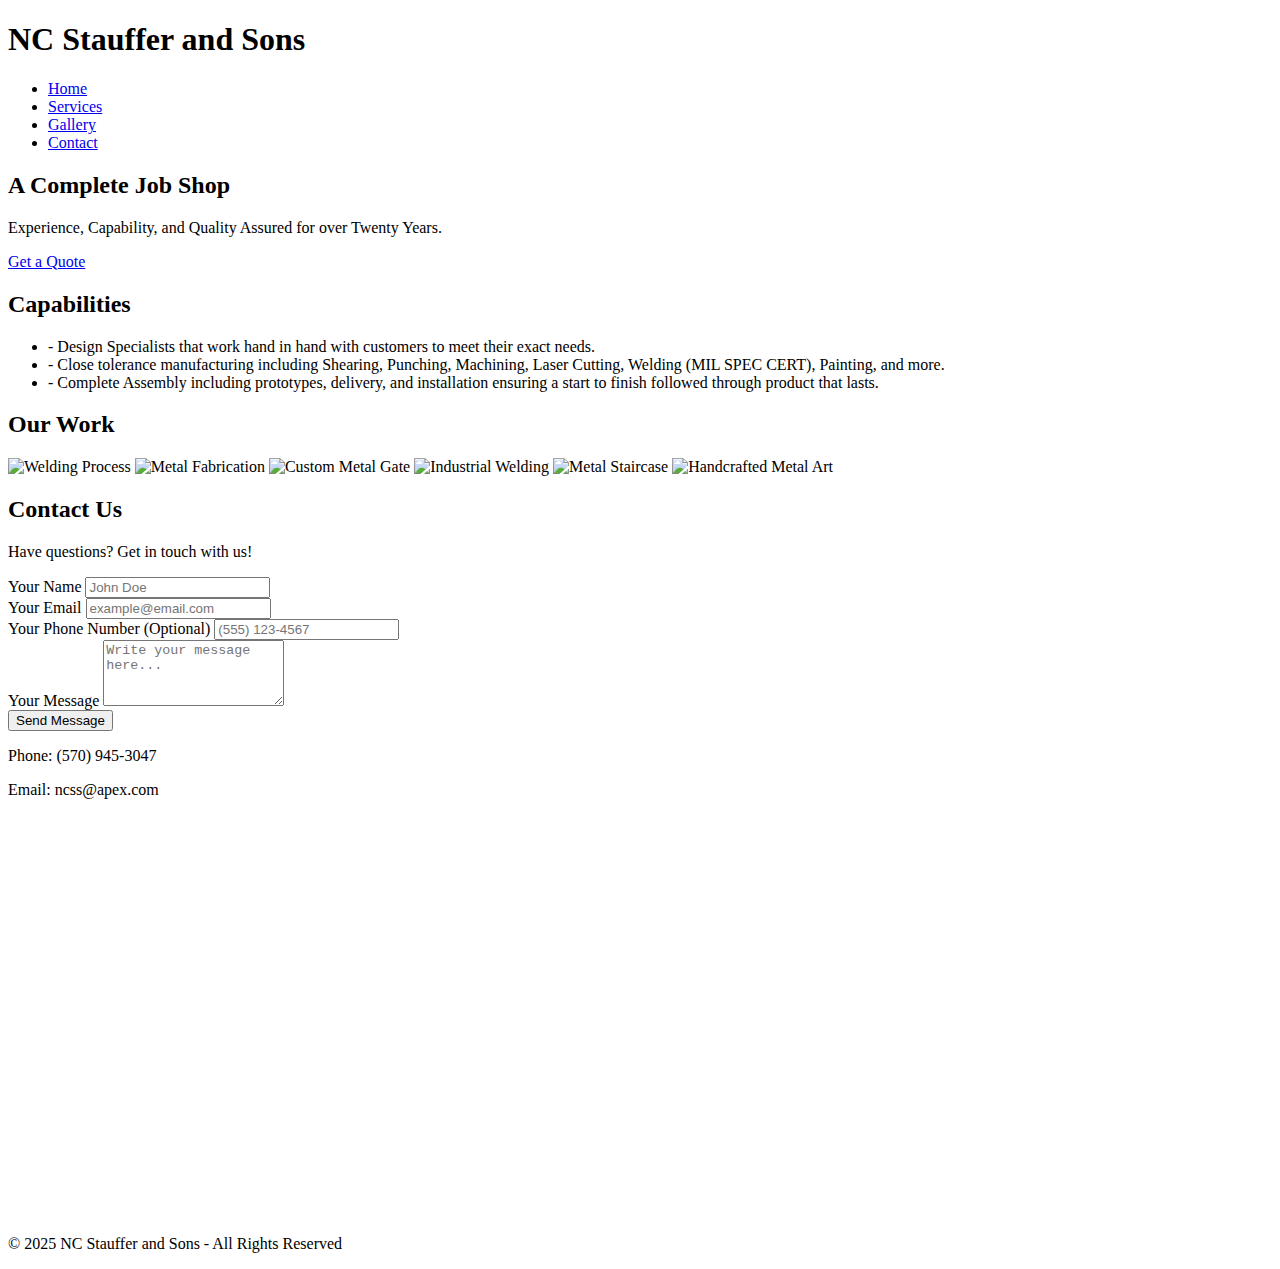
==== index.html @ a1cfd023 "Static Upload" ====
<!DOCTYPE html>
<html lang="en">
<head>
    <!-- Essential Meta Tags -->
    <meta charset="UTF-8">
    <meta name="viewport" content="width=device-width, initial-scale=1.0">
    <meta name="description" content="Rural Welding & Metal Shop - Expert metal fabrication and welding services in Pennsylvania. Quality craftsmanship for over 30 years.">
    <meta name="keywords" content="welding, metal fabrication, custom metalwork, Pennsylvania welding services, metal shop">
    <meta name="author" content="Rural Welding & Metal Shop">
    <meta name="robots" content="index, follow">

    <!-- Open Graph Meta Tags (for Social Media Sharing) -->
    <meta property="og:title" content="Rural Welding & Metal Shop - Quality Welding & Fabrication">
    <meta property="og:description" content="Serving Pennsylvania with expert craftsmanship in metal fabrication for over 30 years.">
    <meta property="og:image" content="images/welding.jpg">
    <meta property="og:url" content="yourwebsite.com">
    <meta property="og:type" content="website">

    <!-- Favicon -->
    <link rel="icon" type="image/png" href="images/favicon.ico">

    <!-- Structured Data for Google -->
    <script type="application/ld+json">
    {
      "@context": "https://schema.org",
      "@type": "LocalBusiness",
      "name": "NC Stauffer and Sons",
      "description": "Expert metal fabrication and welding services in Pennsylvania for over 30 years.",
      "url": "yourwebsite.com",
      "telephone": "(570) 945-3047",
      "address": {
        "@type": "PostalAddress",
        "streetAddress": "123 Metalworks Rd",
        "addressLocality": "Harrisburg",
        "addressRegion": "PA",
        "postalCode": "17101",
        "addressCountry": "US"
      },
      "image": "images/welding.jpg",
      "openingHours": "Mo-Fr 08:00-18:00",
      "priceRange": "$$"
    }
    </script>

    <title>NC Stauffer and Sons</title>
    <script src="https://cdn.tailwindcss.com"></script>
    <link rel="stylesheet" href="style.css">
</head>

<body class="bg-gray-900 text-white">
    <header class="bg-gray-800 p-4 flex justify-between items-center">
        <h1 class="text-xl font-bold">NC Stauffer and Sons</h1>
        <nav>
            <ul class="flex space-x-4">
                <li><a href="#home" class="hover:text-yellow-400">Home</a></li>
                <li><a href="#services" class="hover:text-yellow-400">Services</a></li>
                <li><a href="#gallery" class="hover:text-yellow-400">Gallery</a></li>
                <li><a href="#contact" class="hover:text-yellow-400">Contact</a></li>
            </ul>
        </nav>
    </header>

    <section id="home" class="text-center p-10">
        <h2 class="text-3xl font-bold">A Complete Job Shop</h2>
        <p class="mt-2">Experience, Capability, and Quality Assured for over Twenty Years.</p>
        <a href="#contact" class="mt-4 inline-block bg-yellow-500 text-black px-6 py-2 rounded-lg">Get a Quote</a>
    </section>

    <section id="services" class="p-10">
        <h2 class="text-2xl font-bold">Capabilities</h2>
        <ul class="mt-4 space-y-2">
            <li>- Design Specialists that work hand in hand with customers to meet their exact needs.</li>
            <li>- Close tolerance manufacturing including Shearing, Punching, Machining, Laser Cutting, Welding (MIL SPEC CERT), Painting, and more.</li>
            <li>- Complete Assembly including prototypes, delivery, and installation ensuring a start to finish followed through product that lasts.</li>
        </ul>
    </section>

    <section id="gallery-title" class="p-10 bg-gray-900 text-center">
        <h2 class="text-2xl font-bold text-yellow-400">Our Work</h2>
    </section>
    
    <section id="gallery" class="p-10 bg-gray-800">
        <div class="grid grid-cols-2 md:grid-cols-3 gap-4 place-items-center">
            <img src="images/welding.jpg" alt="Welding Process" class="rounded-lg">
            <img src="images/welding2.jpg" alt="Metal Fabrication" class="rounded-lg">
            <img src="images/project1.jpg" alt="Custom Metal Gate" class="rounded-lg">
            <img src="images/project2.jpg" alt="Industrial Welding" class="rounded-lg">
            <img src="images/project3.jpg" alt="Metal Staircase" class="rounded-lg">
            <img src="images/project4.jpg" alt="Handcrafted Metal Art" class="rounded-lg">
        </div>
    </section>
    
    <section id="contact" class="p-10 bg-gray-800">
        <h2 class="text-2xl font-bold text-center text-yellow-400">Contact Us</h2>
        <p class="mt-2 text-center">Have questions? Get in touch with us!</p>
    
        <form id="contact-form" class="max-w-lg mx-auto bg-gray-700 p-6 rounded-lg mt-4 shadow-lg">
            <div class="mb-4">
                <label class="block text-gray-300 mb-1" for="name">Your Name</label>
                <input type="text" id="name" name="name" placeholder="John Doe" class="w-full p-2 rounded bg-gray-800 text-white border border-gray-600 focus:border-yellow-400" required>
            </div>
    
            <div class="mb-4">
                <label class="block text-gray-300 mb-1" for="email">Your Email</label>
                <input type="email" id="email" name="email" placeholder="example@email.com" class="w-full p-2 rounded bg-gray-800 text-white border border-gray-600 focus:border-yellow-400" required>
            </div>
    
            <div class="mb-4">
                <label class="block text-gray-300 mb-1" for="phone">Your Phone Number (Optional)</label>
                <input type="tel" id="phone" name="phone" placeholder="(555) 123-4567" class="w-full p-2 rounded bg-gray-800 text-white border border-gray-600 focus:border-yellow-400">
            </div>
    
            <div class="mb-4">
                <label class="block text-gray-300 mb-1" for="message">Your Message</label>
                <textarea id="message" name="message" rows="4" placeholder="Write your message here..." class="w-full p-2 rounded bg-gray-800 text-white border border-gray-600 focus:border-yellow-400" required></textarea>
            </div>
            
            <button type="submit" class="w-full bg-yellow-500 text-black py-2 rounded font-bold hover:bg-yellow-400 transition">
                Send Message
            </button>
            <p id="responseMessage" class="mt-4 text-center"></p>
        </form>
    
        <p class="mt-4 text-center">Phone: (570) 945-3047</p>
        <p class="text-center">Email: ncss@apex.com</p>
    </section>

    <!-- Google Maps Embed -->
    <div class="max-w-4xl mx-auto mt-6">
        <iframe 
            src="https://www.google.com/maps/embed?pb=!1m18!1m12!1m3!1d2984.433225310229!2d-75.80938728757873!3d41.58150968381068!2m3!1f0!2f0!3f0!3m2!1i1024!2i768!4f13.1!3m3!1m2!1s0x89c5291593db1fab%3A0x8ff836d2e2c50c04!2sN%20C%20Stauffer%20%26%20Sons%20Inc!5e0!3m2!1sen!2sus!4v1739361528600!5m2!1sen!2sus"
            width="100%" height="400" style="border:0;" allowfullscreen="" loading="lazy">
        </iframe>
    </div>
    
    <footer class="text-center p-4 bg-gray-800 mt-4">
        <p>© 2025 NC Stauffer and Sons - All Rights Reserved</p>
    </footer>

    <script>
        document.getElementById('contact-form').addEventListener('submit', async function(event) {
            event.preventDefault();
            
            const formData = {
                name: document.getElementById('name').value,
                email: document.getElementById('email').value,
                phone: document.getElementById('phone').value,
                message: document.getElementById('message').value
            };

            try {
                const response = await fetch('http://localhost:5000/send-email', {
                    method: 'POST',
                    headers: {
                        'Content-Type': 'application/json',
                    },
                    body: JSON.stringify(formData)
                });
                
                const result = await response.json();
                document.getElementById('responseMessage').textContent = result.message;
            } catch (error) {
                document.getElementById('responseMessage').textContent = 'An error occurred while sending your message.';
                console.error('Error:', error);
            }
        });
    </script>

</body>
</html>
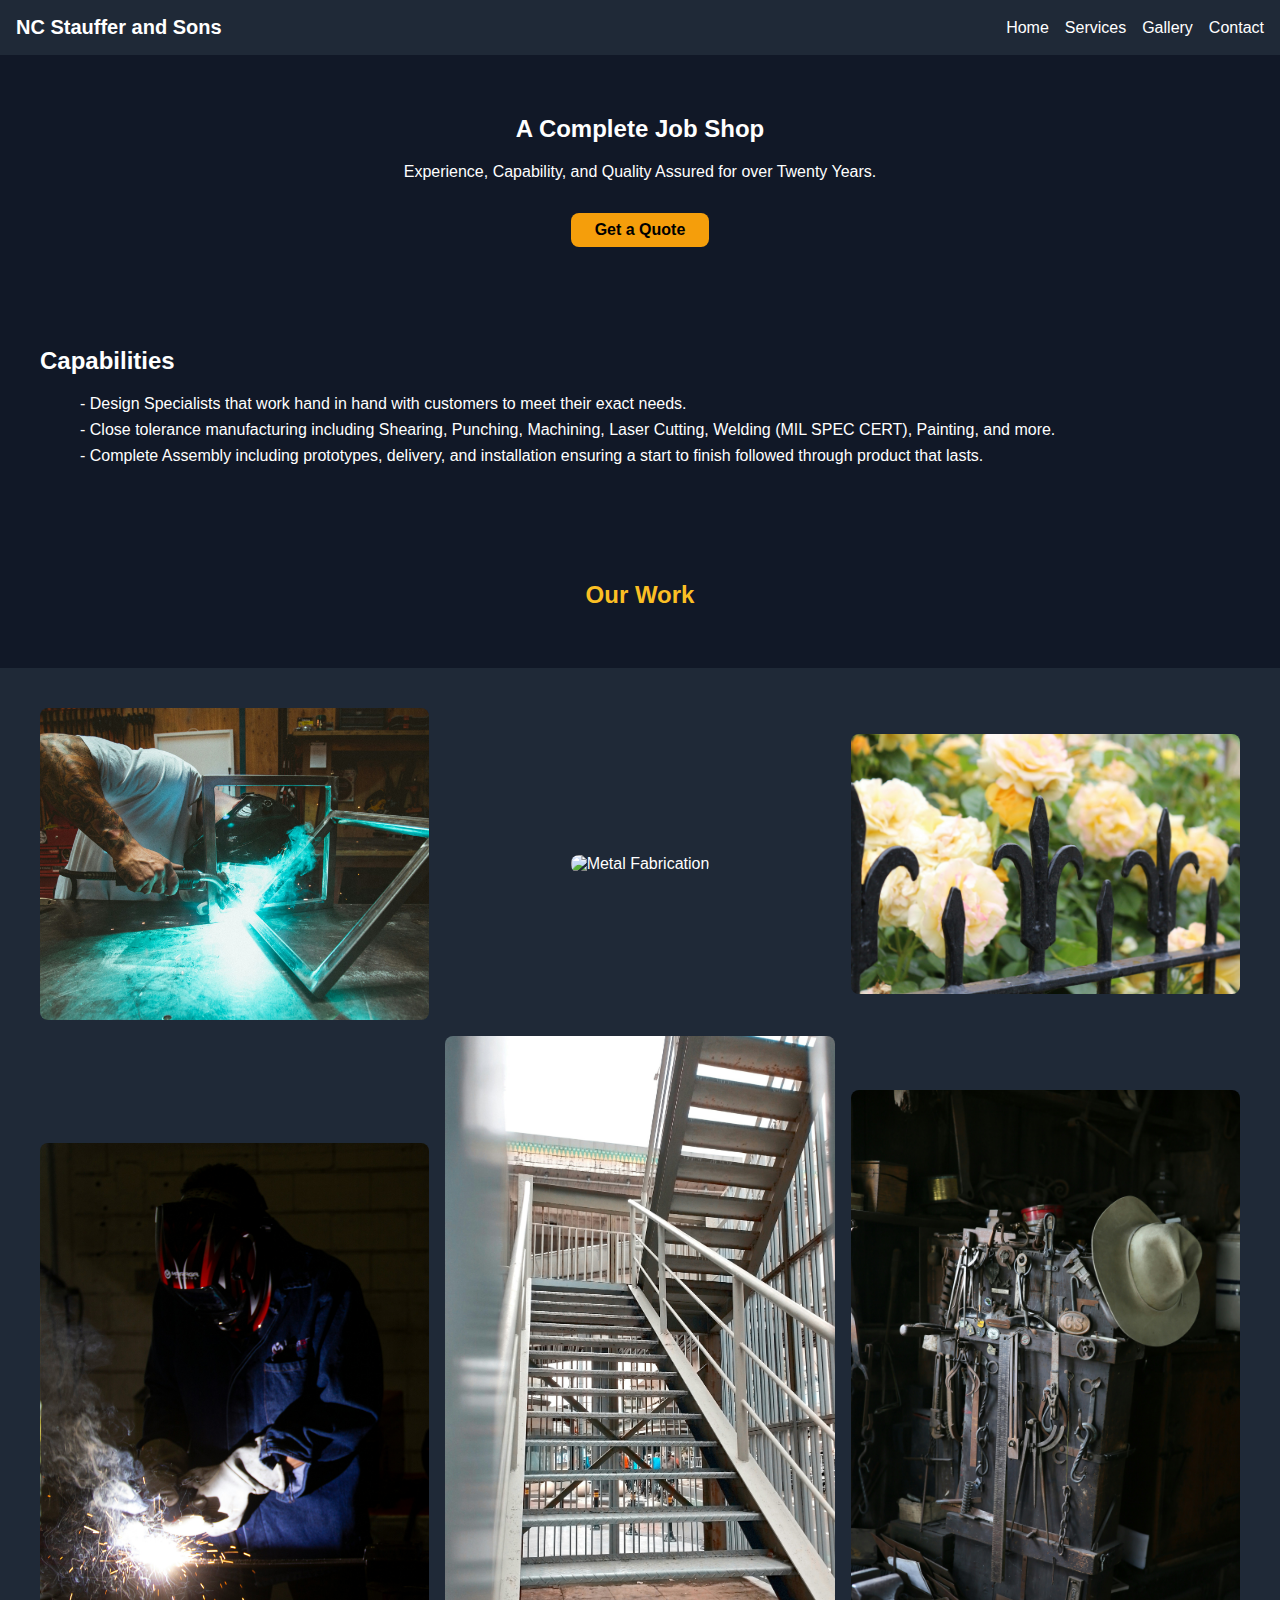
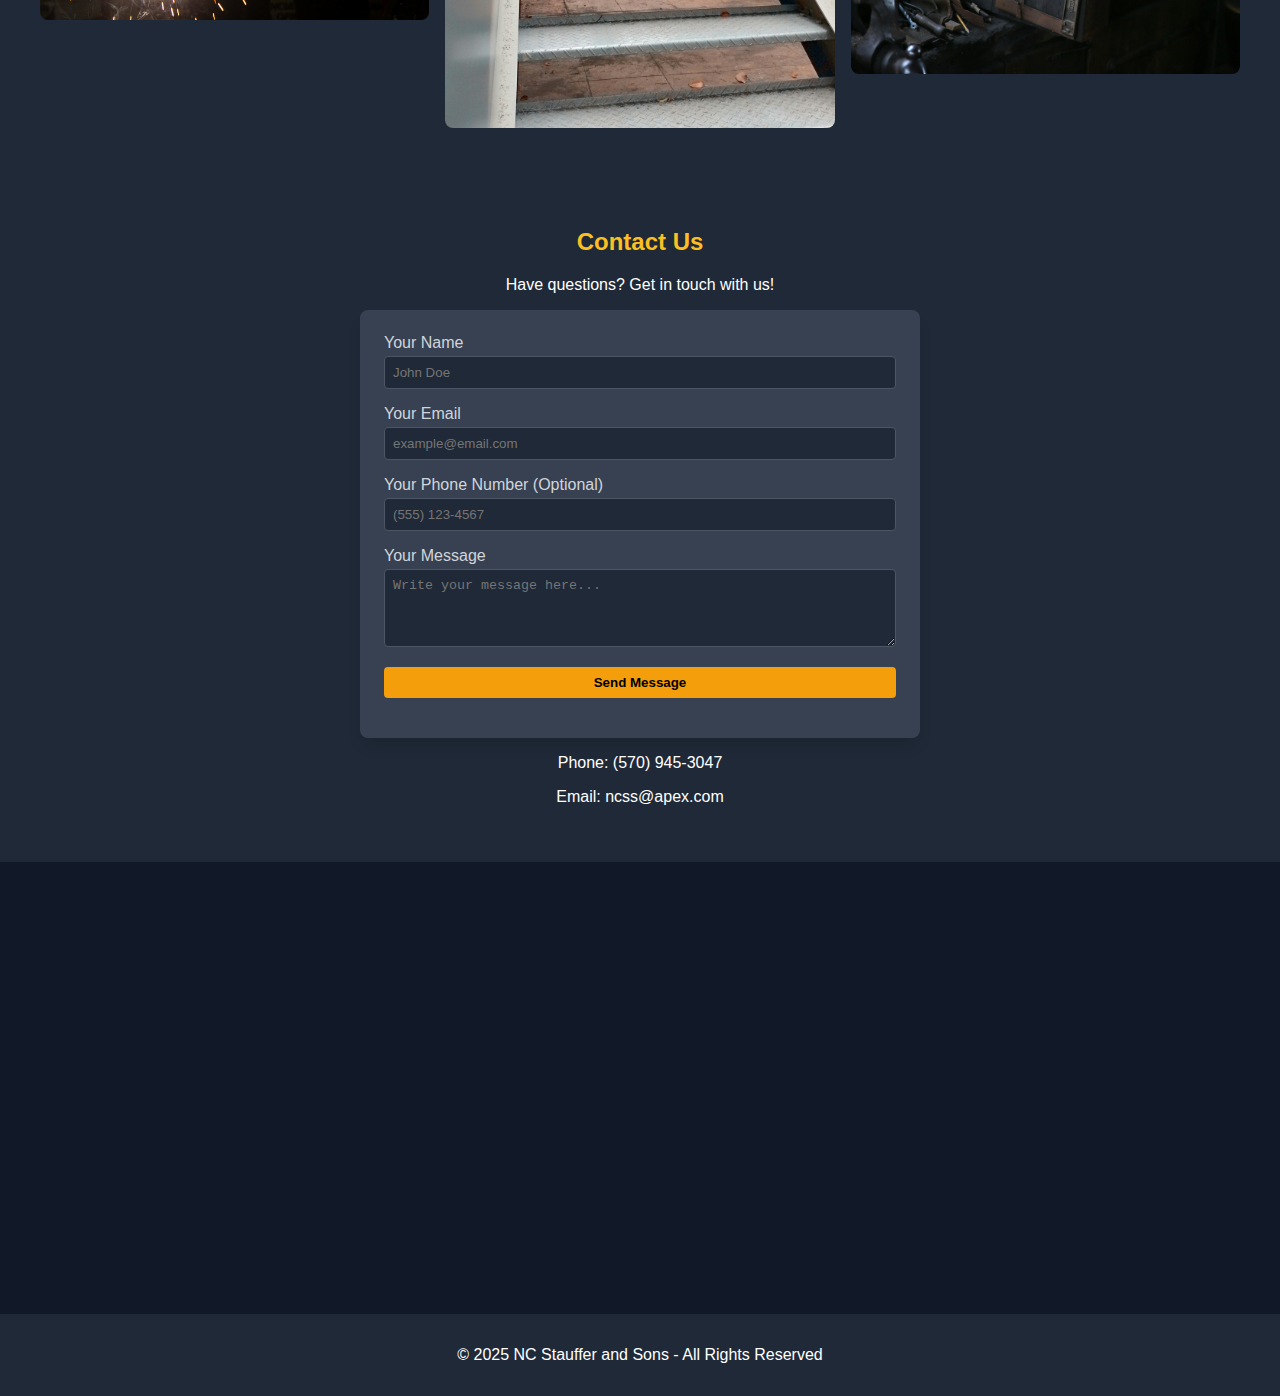
==== commit 03bdbc12: "Update index.html" ====
--- a/index.html
+++ b/index.html
@@ -4,13 +4,13 @@
     <!-- Essential Meta Tags -->
     <meta charset="UTF-8">
     <meta name="viewport" content="width=device-width, initial-scale=1.0">
-    <meta name="description" content="Rural Welding & Metal Shop - Expert metal fabrication and welding services in Pennsylvania. Quality craftsmanship for over 30 years.">
+    <meta name="description" content="NC Stauffer and Sons - Expert metal fabrication and welding services in Pennsylvania. Quality craftsmanship for over 30 years.">
     <meta name="keywords" content="welding, metal fabrication, custom metalwork, Pennsylvania welding services, metal shop">
-    <meta name="author" content="Rural Welding & Metal Shop">
+    <meta name="author" content="NC Stauffer and Sons">
     <meta name="robots" content="index, follow">
 
     <!-- Open Graph Meta Tags (for Social Media Sharing) -->
-    <meta property="og:title" content="Rural Welding & Metal Shop - Quality Welding & Fabrication">
+    <meta property="og:title" content="NC Stauffer and Sons - Quality Welding & Fabrication">
     <meta property="og:description" content="Serving Pennsylvania with expert craftsmanship in metal fabrication for over 30 years.">
     <meta property="og:image" content="images/welding.jpg">
     <meta property="og:url" content="yourwebsite.com">
@@ -43,128 +43,277 @@
     </script>
 
     <title>NC Stauffer and Sons</title>
-    <script src="https://cdn.tailwindcss.com"></script>
-    <link rel="stylesheet" href="style.css">
+    <style>
+        /* Basic CSS styles to replace Tailwind */
+        body {
+            background-color: #111827; /* bg-gray-900 */
+            color: white;
+            font-family: Arial, sans-serif;
+            margin: 0;
+            padding: 0;
+        }
+        
+        header {
+            background-color: #1f2937; /* bg-gray-800 */
+            padding: 1rem;
+            display: flex;
+            justify-content: space-between;
+            align-items: center;
+        }
+        
+        h1 {
+            font-size: 1.25rem;
+            font-weight: bold;
+            margin: 0;
+        }
+        
+        nav ul {
+            display: flex;
+            list-style: none;
+            gap: 1rem;
+            margin: 0;
+            padding: 0;
+        }
+        
+        nav a {
+            color: white;
+            text-decoration: none;
+        }
+        
+        nav a:hover {
+            color: #fbbf24; /* text-yellow-400 */
+        }
+        
+        section {
+            padding: 2.5rem;
+        }
+        
+        #home {
+            text-align: center;
+        }
+        
+        h2 {
+            font-size: 1.5rem;
+            font-weight: bold;
+        }
+        
+        .cta-button {
+            display: inline-block;
+            background-color: #f59e0b; /* bg-yellow-500 */
+            color: black;
+            padding: 0.5rem 1.5rem;
+            border-radius: 0.5rem;
+            margin-top: 1rem;
+            text-decoration: none;
+            font-weight: bold;
+        }
+        
+        .cta-button:hover {
+            background-color: #fbbf24; /* bg-yellow-400 */
+        }
+        
+        #services ul {
+            margin-top: 1rem;
+            list-style: none;
+        }
+        
+        #services li {
+            margin-bottom: 0.5rem;
+        }
+        
+        .yellow-text {
+            color: #fbbf24; /* text-yellow-400 */
+        }
+        
+        #gallery-title {
+            text-align: center;
+        }
+        
+        #gallery {
+            background-color: #1f2937; /* bg-gray-800 */
+        }
+        
+        .gallery-grid {
+            display: grid;
+            grid-template-columns: repeat(2, 1fr);
+            gap: 1rem;
+            place-items: center;
+        }
+        
+        @media (min-width: 768px) {
+            .gallery-grid {
+                grid-template-columns: repeat(3, 1fr);
+            }
+        }
+        
+        .gallery-grid img {
+            border-radius: 0.5rem;
+            max-width: 100%;
+            height: auto;
+        }
+        
+        #contact {
+            background-color: #1f2937; /* bg-gray-800 */
+            text-align: center;
+        }
+        
+        .contact-form {
+            max-width: 32rem;
+            margin: 1rem auto;
+            background-color: #374151; /* bg-gray-700 */
+            padding: 1.5rem;
+            border-radius: 0.5rem;
+            box-shadow: 0 10px 15px -3px rgba(0, 0, 0, 0.1);
+        }
+        
+        .form-group {
+            margin-bottom: 1rem;
+            text-align: left;
+        }
+        
+        label {
+            display: block;
+            color: #d1d5db; /* text-gray-300 */
+            margin-bottom: 0.25rem;
+        }
+        
+        input, textarea {
+            width: 100%;
+            padding: 0.5rem;
+            border-radius: 0.25rem;
+            background-color: #1f2937; /* bg-gray-800 */
+            color: white;
+            border: 1px solid #4b5563; /* border-gray-600 */
+            box-sizing: border-box;
+        }
+        
+        input:focus, textarea:focus {
+            border-color: #fbbf24; /* border-yellow-400 */
+            outline: none;
+        }
+        
+        button {
+            width: 100%;
+            background-color: #f59e0b; /* bg-yellow-500 */
+            color: black;
+            padding: 0.5rem;
+            border-radius: 0.25rem;
+            font-weight: bold;
+            border: none;
+            cursor: pointer;
+            transition: background-color 0.3s;
+        }
+        
+        button:hover {
+            background-color: #fbbf24; /* bg-yellow-400 */
+        }
+        
+        .google-map {
+            max-width: 64rem;
+            margin: 1.5rem auto;
+        }
+        
+        .google-map iframe {
+            width: 100%;
+            height: 400px;
+            border: 0;
+        }
+        
+        footer {
+            text-align: center;
+            padding: 1rem;
+            background-color: #1f2937; /* bg-gray-800 */
+            margin-top: 1rem;
+        }
+    </style>
 </head>
 
-<body class="bg-gray-900 text-white">
-    <header class="bg-gray-800 p-4 flex justify-between items-center">
-        <h1 class="text-xl font-bold">NC Stauffer and Sons</h1>
+<body>
+    <header>
+        <h1>NC Stauffer and Sons</h1>
         <nav>
-            <ul class="flex space-x-4">
-                <li><a href="#home" class="hover:text-yellow-400">Home</a></li>
-                <li><a href="#services" class="hover:text-yellow-400">Services</a></li>
-                <li><a href="#gallery" class="hover:text-yellow-400">Gallery</a></li>
-                <li><a href="#contact" class="hover:text-yellow-400">Contact</a></li>
+            <ul>
+                <li><a href="#home">Home</a></li>
+                <li><a href="#services">Services</a></li>
+                <li><a href="#gallery">Gallery</a></li>
+                <li><a href="#contact">Contact</a></li>
             </ul>
         </nav>
     </header>
 
-    <section id="home" class="text-center p-10">
-        <h2 class="text-3xl font-bold">A Complete Job Shop</h2>
-        <p class="mt-2">Experience, Capability, and Quality Assured for over Twenty Years.</p>
-        <a href="#contact" class="mt-4 inline-block bg-yellow-500 text-black px-6 py-2 rounded-lg">Get a Quote</a>
-    </section>
-
-    <section id="services" class="p-10">
-        <h2 class="text-2xl font-bold">Capabilities</h2>
-        <ul class="mt-4 space-y-2">
+    <section id="home">
+        <h2>A Complete Job Shop</h2>
+        <p>Experience, Capability, and Quality Assured for over Twenty Years.</p>
+        <a href="#contact" class="cta-button">Get a Quote</a>
+    </section>
+
+    <section id="services">
+        <h2>Capabilities</h2>
+        <ul>
             <li>- Design Specialists that work hand in hand with customers to meet their exact needs.</li>
             <li>- Close tolerance manufacturing including Shearing, Punching, Machining, Laser Cutting, Welding (MIL SPEC CERT), Painting, and more.</li>
             <li>- Complete Assembly including prototypes, delivery, and installation ensuring a start to finish followed through product that lasts.</li>
         </ul>
     </section>
 
-    <section id="gallery-title" class="p-10 bg-gray-900 text-center">
-        <h2 class="text-2xl font-bold text-yellow-400">Our Work</h2>
-    </section>
-    
-    <section id="gallery" class="p-10 bg-gray-800">
-        <div class="grid grid-cols-2 md:grid-cols-3 gap-4 place-items-center">
-            <img src="images/welding.jpg" alt="Welding Process" class="rounded-lg">
-            <img src="images/welding2.jpg" alt="Metal Fabrication" class="rounded-lg">
-            <img src="images/project1.jpg" alt="Custom Metal Gate" class="rounded-lg">
-            <img src="images/project2.jpg" alt="Industrial Welding" class="rounded-lg">
-            <img src="images/project3.jpg" alt="Metal Staircase" class="rounded-lg">
-            <img src="images/project4.jpg" alt="Handcrafted Metal Art" class="rounded-lg">
+    <section id="gallery-title">
+        <h2 class="yellow-text">Our Work</h2>
+    </section>
+    
+    <section id="gallery">
+        <div class="gallery-grid">
+            <img src="images/welding.jpg" alt="Welding Process">
+            <img src="images/welding2.jpg" alt="Metal Fabrication">
+            <img src="images/project1.jpg" alt="Custom Metal Gate">
+            <img src="images/project2.jpg" alt="Industrial Welding">
+            <img src="images/project3.jpg" alt="Metal Staircase">
+            <img src="images/project4.jpg" alt="Handcrafted Metal Art">
         </div>
     </section>
     
-    <section id="contact" class="p-10 bg-gray-800">
-        <h2 class="text-2xl font-bold text-center text-yellow-400">Contact Us</h2>
-        <p class="mt-2 text-center">Have questions? Get in touch with us!</p>
-    
-        <form id="contact-form" class="max-w-lg mx-auto bg-gray-700 p-6 rounded-lg mt-4 shadow-lg">
-            <div class="mb-4">
-                <label class="block text-gray-300 mb-1" for="name">Your Name</label>
-                <input type="text" id="name" name="name" placeholder="John Doe" class="w-full p-2 rounded bg-gray-800 text-white border border-gray-600 focus:border-yellow-400" required>
+    <section id="contact">
+        <h2 class="yellow-text">Contact Us</h2>
+        <p>Have questions? Get in touch with us!</p>
+    
+        <form class="contact-form">
+            <div class="form-group">
+                <label for="name">Your Name</label>
+                <input type="text" id="name" name="name" placeholder="John Doe" required>
             </div>
     
-            <div class="mb-4">
-                <label class="block text-gray-300 mb-1" for="email">Your Email</label>
-                <input type="email" id="email" name="email" placeholder="example@email.com" class="w-full p-2 rounded bg-gray-800 text-white border border-gray-600 focus:border-yellow-400" required>
+            <div class="form-group">
+                <label for="email">Your Email</label>
+                <input type="email" id="email" name="email" placeholder="example@email.com" required>
             </div>
     
-            <div class="mb-4">
-                <label class="block text-gray-300 mb-1" for="phone">Your Phone Number (Optional)</label>
-                <input type="tel" id="phone" name="phone" placeholder="(555) 123-4567" class="w-full p-2 rounded bg-gray-800 text-white border border-gray-600 focus:border-yellow-400">
+            <div class="form-group">
+                <label for="phone">Your Phone Number (Optional)</label>
+                <input type="tel" id="phone" name="phone" placeholder="(555) 123-4567">
             </div>
     
-            <div class="mb-4">
-                <label class="block text-gray-300 mb-1" for="message">Your Message</label>
-                <textarea id="message" name="message" rows="4" placeholder="Write your message here..." class="w-full p-2 rounded bg-gray-800 text-white border border-gray-600 focus:border-yellow-400" required></textarea>
+            <div class="form-group">
+                <label for="message">Your Message</label>
+                <textarea id="message" name="message" rows="4" placeholder="Write your message here..." required></textarea>
             </div>
             
-            <button type="submit" class="w-full bg-yellow-500 text-black py-2 rounded font-bold hover:bg-yellow-400 transition">
-                Send Message
-            </button>
-            <p id="responseMessage" class="mt-4 text-center"></p>
+            <button type="submit">Send Message</button>
+            <p id="responseMessage"></p>
         </form>
     
-        <p class="mt-4 text-center">Phone: (570) 945-3047</p>
-        <p class="text-center">Email: ncss@apex.com</p>
+        <p>Phone: (570) 945-3047</p>
+        <p>Email: ncss@apex.com</p>
     </section>
 
     <!-- Google Maps Embed -->
-    <div class="max-w-4xl mx-auto mt-6">
+    <div class="google-map">
         <iframe 
             src="https://www.google.com/maps/embed?pb=!1m18!1m12!1m3!1d2984.433225310229!2d-75.80938728757873!3d41.58150968381068!2m3!1f0!2f0!3f0!3m2!1i1024!2i768!4f13.1!3m3!1m2!1s0x89c5291593db1fab%3A0x8ff836d2e2c50c04!2sN%20C%20Stauffer%20%26%20Sons%20Inc!5e0!3m2!1sen!2sus!4v1739361528600!5m2!1sen!2sus"
-            width="100%" height="400" style="border:0;" allowfullscreen="" loading="lazy">
+            allowfullscreen="" loading="lazy">
         </iframe>
     </div>
     
-    <footer class="text-center p-4 bg-gray-800 mt-4">
+    <footer>
         <p>© 2025 NC Stauffer and Sons - All Rights Reserved</p>
     </footer>
-
-    <script>
-        document.getElementById('contact-form').addEventListener('submit', async function(event) {
-            event.preventDefault();
-            
-            const formData = {
-                name: document.getElementById('name').value,
-                email: document.getElementById('email').value,
-                phone: document.getElementById('phone').value,
-                message: document.getElementById('message').value
-            };
-
-            try {
-                const response = await fetch('http://localhost:5000/send-email', {
-                    method: 'POST',
-                    headers: {
-                        'Content-Type': 'application/json',
-                    },
-                    body: JSON.stringify(formData)
-                });
-                
-                const result = await response.json();
-                document.getElementById('responseMessage').textContent = result.message;
-            } catch (error) {
-                document.getElementById('responseMessage').textContent = 'An error occurred while sending your message.';
-                console.error('Error:', error);
-            }
-        });
-    </script>
-
 </body>
-</html>+</html>
